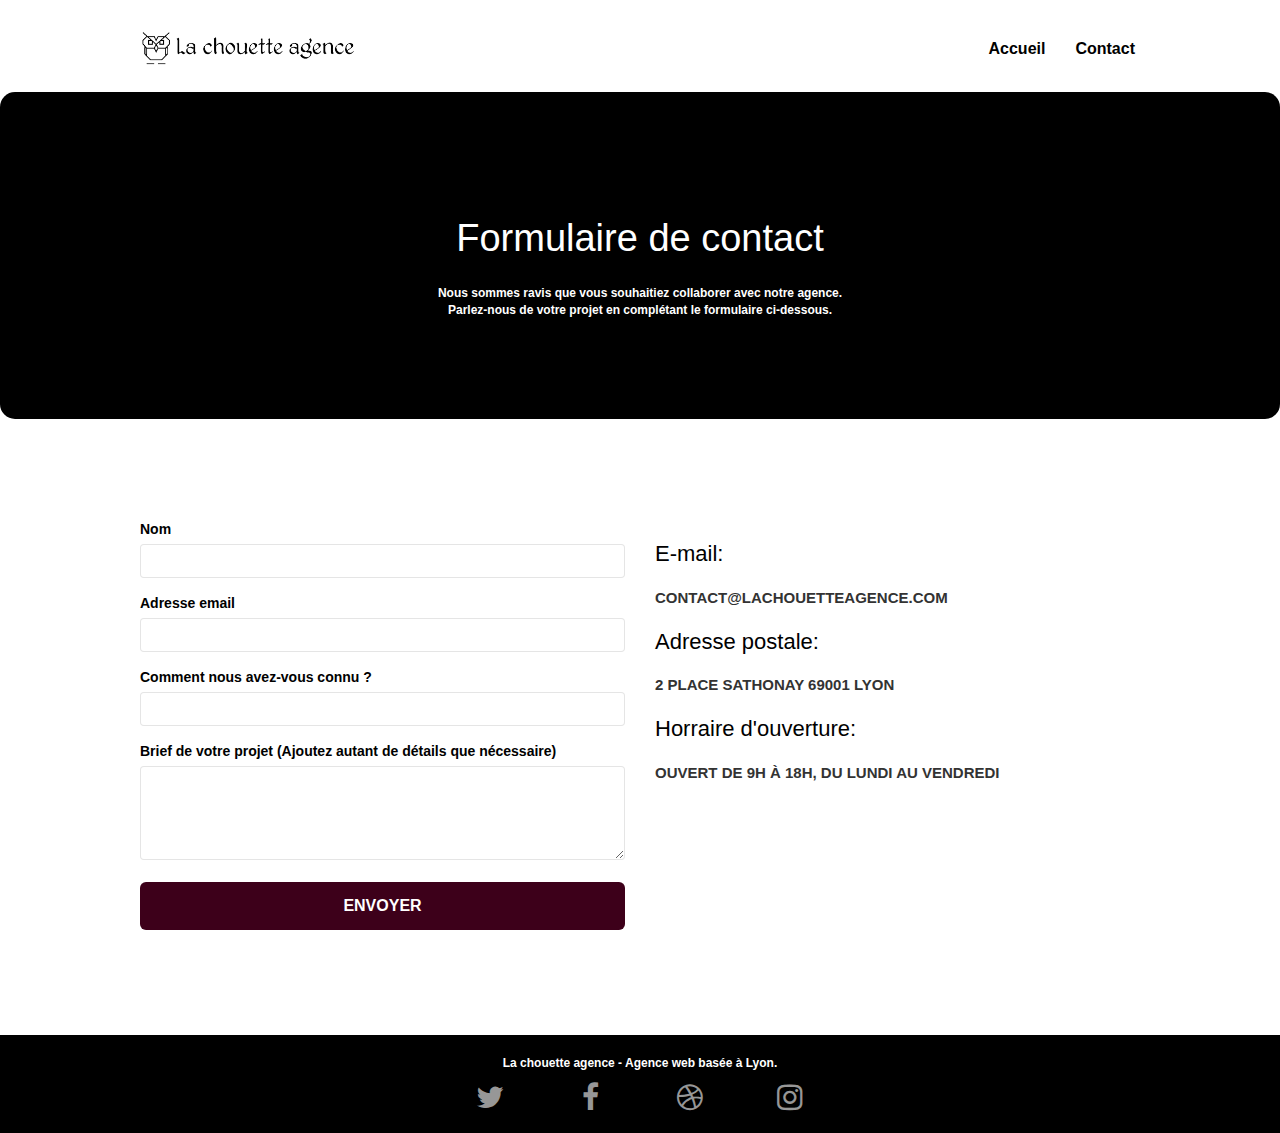
==== page2.html @ 6f84eaac "page2" ====
<!doctype html>
<html lang="fr">
  <head>
    <meta charset="utf-8">
    <meta name="keywords" content="">
	<title>Contactez-nous | La chouette agence</title>
    <meta name="description" content="Formulaire de contact de l'entreprise de web design, La chouette Agence">
    <meta name="viewport" content="width=device-width, initial-scale=1.0, viewport-fit=cover">
    <link rel="shortcut icon" type="image/png" href="favicon.jpg">
    
	<link rel="stylesheet" type="text/css" href="./css/bootstrap.min.css">
	<link rel="stylesheet" type="text/css" href="style.css">
	<link rel="stylesheet" type="text/css" href="./css/font-awesome.min.css">
	<link rel="stylesheet" type="text/css" href="./css/et-line.min.css">
	
    
	<script async src="./js/jquery-2.1.0.js"></script>
	<script async src="./js/blocs.js"></script>
	<script async src="./js/jqBoostrapValidation.min.js"></script>
	<script defer src="./js/jquery.touchSwipe.min.js"></script>
	<script aysnc src="./js/gmaps.min.js"></script>
	<script async src="./js/formHandler.js"></script>
    
    
<!-- Analytics -->
 
<!-- Analytics END -->
 </head>
 <body>
<!-- Principal conteneur -->
<div class="page-container">
    
<!-- bloc-0 -->
<header>
  <div class="bloc bgc-white l-bloc " id="bloc-0">
	<div class="container bloc-sm">
		<nav class="navbar row">
			<div class="navbar-header">
				<a class="navbar-brand" href="index.html"><img src="img/la-chouette-agence.png" alt="atlanta web design logo" height="40" /></a>
			</div>
			<div class="collapse navbar-collapse navbar-1 special-dropdown-nav">
				<ul class="site-navigation nav navbar-nav">
					<li>
						<a href="index.html">Accueil</a>
					</li>
					<li>
					</li>
					<li>
						<a href="page2.html">Contact</a>
					</li>
				</ul>
			</div>
		</nav>
	</div>
  </div>
</header>
<!-- bloc-0 END -->

<!-- bloc-6 -->
<section>
  <div class="bloc bgc-dark-black  d-bloc " id="bloc-6">
	<div class="container bloc-lg">
		<div class="row">
			<div class="col-sm-12">
				<h1 class="text-center hero-bloc-text tc-white">
					Formulaire de contact
				</h1>
				<p class="text-center mg-lg tc-white tight-width-whitespace" style="z-index: 99;position: relative;">
					Nous sommes ravis que vous souhaitiez collaborer avec notre agence.<br>
					Parlez-nous de votre projet en complétant le formulaire ci-dessous.
				</p>
			</div>
		</div>
	</div>
  </div>
</section>
<!-- bloc-6 END -->

<!-- bloc-7 -->
<section>
  <div class="bloc bgc-white l-bloc" id="bloc-7">
	<div class="container bloc-lg">
		<div class="row">
			<div class="col-sm-6 ">
				<form id="form_1">
					<div class="form-group">
						<label for="name">
							Nom
						</label>
						<input id="name" class="form-control" required />
					</div>
					<div class="form-group">
						<label for="email">
							Adresse email
						</label>
						<input id="email" class="form-control" type="email" required />
					</div>
					<div class="form-group">
						<label for="input_504">
							Comment nous avez-vous connu ?
						</label>
						<input class="form-control" type="email" required id="input_504" />
					</div>
					<div class="form-group">
						<label for="message">
							Brief de votre projet (Ajoutez autant de détails que nécessaire)<br>
						</label><textarea id="message" class="form-control" rows="4" cols="50" required></textarea>
					</div> 
					<div class="text-center">
					    <button class="bloc-button btn btn-lg btn-block cta-hero btn btn-dark-red" type="submit">
						  Envoyer
					    </button>
					</div>
				</form>
			</div>
			<div class="col-sm-6 tc-black">
				<h2>E-mail:</h2>
				<a href="mailto:contact@lachouetteagence.com"><h3>contact@lachouetteagence.com</h3></a>
				<h2>Adresse postale:</h2>
				<a href="https://www.google.fr/maps/place/2+Place+Sathonay,+69001+Lyon/@45.7695241,4.8279733,17z/data=!3m1!4b1!4m5!3m4!1s0x47f4eb020f3664e9:0x13e3d71752922c1f!8m2!3d45.7695241!4d4.8301673"><h3>2 place Sathonay 69001 Lyon</h3></a>
				<h2>Horraire d'ouverture:</h2>
				<h3>Ouvert de 9h à 18h, du lundi au vendredi</h3>
			</div>
		</div>
	</div>
  </div>
</section>
<!-- bloc-7 END -->

<!-- ScrollToTop Button -->
<a class="bloc-button btn btn-darkand-white btn-d scrollToTop" onclick="scrollToTarget('1')"><span class="fa fa-chevron-up"></span></a>
<!-- ScrollToTop Button END-->


<!-- Footer - bloc-8 -->
<footer>
	<div class="bloc bgc-dark-black-footer d-bloc" id="bloc-8">
	  <div class="container bloc-sm">
		  <div class="row">
			  <div class="col-sm-12">
				  <p class="text-center white">
					  La chouette agence - Agence web basée à Lyon.<br>
				  </p>
				  <div class="row row-no-gutters social">
					  <div class="col-sm-3">
						  <div class="text-center">
							  <a class="social" href="https://twitter.com/?lang=fr">
								  <span class="sr-only">Twitter</span>
								  <span class="fa fa-twitter icon-md"></span>
							  </a>
						  </div>
					  </div>
					  <div class="col-sm-3">
						  <div class="text-center">
							  <a class="social" href="https://www.facebook.com/">
								  <span class="sr-only">Facebook</span>
								  <span class="fa fa-facebook icon-md" ></span>
							  </a>
						  </div>
					  </div>
					  <div class="col-sm-3">
						  <div class="text-center">
							  <a class="social" href="https://dribbble.com/">
								  <span class="sr-only">Dribble</span>
								  <span class="fa fa-dribbble icon-md" ></span>
							  </a>
						  </div>
					  </div>
					  <div class="col-sm-3">
						  <div class="text-center">
							  <a class="social" href="https://www.instagram.com/?hl=fr">
								  <span class="sr-only">Instagram</span>
								  <span class="fa fa-instagram icon-md"></span>
							  </a>
						  </div>
					  </div>
				   </div>
			  </div>
		  </div>
	  </div>
	</div>
  </footer>
<!-- Footer - bloc-8 END -->

</div>
<!-- Principal conteneur END -->
    

</body>
</html>
---- style.css ----
body {
    margin: 0;
    padding: 0;
    background: #FFF;
    overflow-x: hidden;
    -webkit-font-smoothing: antialiased;
    -moz-osx-font-smoothing: grayscale;
}

a,
button {
    transition: all .3s ease-in-out;
    outline: none!important;
    border: none;
    border-radius: 20px 20px 20px 20px;
}

a:hover {
    text-decoration: none;
    cursor: pointer;
}

#page-loading-blocs-notifaction {
    position: fixed;
    top: 0;
    bottom: 0;
    width: 100%;
    z-index: 100000;
    background: #FFFFFF url("img/pageload-spinner.gif") no-repeat center center;
}

.bloc {
    width: 100%;
    clear: both;
    background: 50% 50% no-repeat;
    padding: 0 50px;
    -webkit-background-size: cover;
    -moz-background-size: cover;
    -o-background-size: cover;
    background-size: cover;
    position: relative;
}

.bloc .container {
    padding-left: 0;
    padding-right: 0;
}

.bloc-lg {
    padding: 100px 50px;
}

.bloc-md {
    padding: 50px;
}

.bloc-sm {
    padding: 20px 50px;
}
#bloc-8 {
    justify-content: center; 
    display: flex;
}

.bg-center,
.bg-l-edge,
.bg-r-edge,
.bg-t-edge,
.bg-b-edge,
.bg-tl-edge,
.bg-bl-edge,
.bg-tr-edge,
.bg-br-edge,
.bg-repeat {
    -webkit-background-size: auto!important;
    -moz-background-size: auto!important;
    -o-background-size: auto!important;
    background-size: auto!important;
}

.bg-repeat {
    background: repeat;
}

.bg-t-edge {
    background: top no-repeat;
}

.bloc-bg-texture::before {
    content: "";
    background-size: 2px 2px;
    position: absolute;
    top: 0;
    bottom: 0;
    left: 0;
    right: 0;
}

.texture-paper::before {
    background: url("img/texture-paper.png");
    background-size: 280px 280px;
}

.b-parallax {
    background-attachment: fixed;
}

.d-bloc {
    color: rgba(255, 255, 255, .7);
}

.d-bloc button:hover {
    color: rgba(255, 255, 255, .9);
}

.d-bloc .icon-round,
.d-bloc .icon-square,
.d-bloc .icon-rounded,
.d-bloc .icon-semi-rounded-a,
.d-bloc .icon-semi-rounded-b {
    border-color: rgba(255, 255, 255, .9);
}

.d-bloc .divider-h span {
    border-color: rgba(255, 255, 255, .2);
}

.d-bloc .a-btn,
.d-bloc .navbar a,
.d-bloc .navbar-brand,
.d-bloc a .icon-sm,
.d-bloc a .icon-md,
.d-bloc a .icon-lg,
.d-bloc a .icon-xl,
.d-bloc h1 a,
.d-bloc h2 a,
.d-bloc h3 a,
.d-bloc h4 a,
.d-bloc h5 a,
.d-bloc h6 a,
.d-bloc p a {
    color: rgba(255, 255, 255, .6);
}

.d-bloc .a-btn:hover,
.d-bloc .navbar a:hover,
.d-bloc .navbar-brand:hover,
.d-bloc a:hover .icon-sm,
.d-bloc a:hover .icon-md,
.d-bloc a:hover .icon-lg,
.d-bloc a:hover .icon-xl,
.d-bloc h1 a:hover,
.d-bloc h2 a:hover,
.d-bloc h3 a:hover,
.d-bloc h4 a:hover,
.d-bloc h5 a:hover,
.d-bloc h6 a:hover,
.d-bloc p a:hover {
    color: rgba(255, 255, 255, 1);
}

.d-bloc .navbar-toggle .icon-bar {
    background: rgba(255, 255, 255, 1);
}

.d-bloc .btn-wire,
.d-bloc .btn-wire:hover {
    color: rgba(255, 255, 255, 1);
    border-color: rgba(255, 255, 255, 1);
}

.d-bloc .panel {
    color: rgba(0, 0, 0, .5);
}

.d-bloc .panel button:hover {
    color: rgba(0, 0, 0, .7);
}

.d-bloc .panel icon {
    border-color: rgba(0, 0, 0, .7);
}

.d-bloc .panel .divider-h span {
    border-color: rgba(0, 0, 0, .1);
}

.d-bloc .panel .a-btn {
    color: rgba(0, 0, 0, .6);
}

.d-bloc .panel .a-btn:hover {
    color: rgba(0, 0, 0, 1);
}

.d-bloc .panel .btn-wire,
.d-bloc .panel .btn-wire:hover {
    color: rgba(0, 0, 0, .7);
    border-color: rgba(0, 0, 0, .3);
}

.d-bloc .panel,
.l-bloc {
    color: rgba(0, 0, 0, .5);
}

.d-bloc .panel button:hover,
.l-bloc button:hover {
    color: rgba(0, 0, 0, .7);
}

.l-bloc .icon-round,
.l-bloc .icon-square,
.l-bloc .icon-rounded,
.l-bloc .icon-semi-rounded-a,
.l-bloc .icon-semi-rounded-b {
    border-color: rgba(0, 0, 0, .7);
}

.d-bloc .panel .divider-h span,
.l-bloc .divider-h span {
    border-color: rgba(0, 0, 0, .1);
}

.d-bloc .panel .a-btn,
.l-bloc .a-btn,
.l-bloc .navbar a,
.l-bloc .navbar-brand,
.l-bloc a .icon-sm,
.l-bloc a .icon-md,
.l-bloc a .icon-lg,
.l-bloc a .icon-xl,
.l-bloc h1 a,
.l-bloc h2 a,
.l-bloc h3 a,
.l-bloc h4 a,
.l-bloc h5 a,
.l-bloc h6 a,
.l-bloc p a {
    color: rgba(0, 0, 0, .6);
}

.d-bloc .panel .a-btn:hover,
.l-bloc .a-btn:hover,
.l-bloc .navbar a:hover,
.l-bloc .navbar-brand:hover,
.l-bloc a:hover .icon-sm,
.l-bloc a:hover .icon-md,
.l-bloc a:hover .icon-lg,
.l-bloc a:hover .icon-xl,
.l-bloc h1 a:hover,
.l-bloc h2 a:hover,
.l-bloc h3 a:hover,
.l-bloc h4 a:hover,
.l-bloc h5 a:hover,
.l-bloc h6 a:hover,
.l-bloc p a:hover {
    color: rgba(0, 0, 0, 1);
}

.l-bloc .navbar-toggle .icon-bar {
    color: rgba(0, 0, 0, .6);
}

.d-bloc .panel .btn-wire,
.d-bloc .panel .btn-wire:hover,
.l-bloc .btn-wire,
.l-bloc .btn-wire:hover {
    color: rgba(0, 0, 0, .7);
    border-color: rgba(0, 0, 0, .3);
}

.voffset {
    margin-top: 30px;
}

.voffset-lg {
    margin-top: 80px;
}

.row-no-gutters {
    display: flex;
    flex-direction: row;
    justify-content: space-between;
    margin-right: 0;
    margin-left: 0;
}

.row.row-no-gutters > [class^="col-"],
.row.row-no-gutters > [class*=" col-"] {
    padding-right: 0;
    padding-left: 0;
}

#bloc-1-hero h1 {
    font-size: 32px;
}

.navbar {
    margin-bottom: 0;
    z-index: 1;
}

.navbar-brand {
    height: auto;
    padding: 3px 15px;
    font-size: 25px;
    font-weight: normal;
    font-weight: 600;
    line-height: 44px;
}

.navbar-brand img {
    max-height: 200px;
    margin: 0 5px 0 0;
    display: inline;
}

.navbar-brand img[src$=svg] {
    min-width: 100px;
}

.nav-center .navbar-brand img {
    margin: 0;
}

.navbar .nav {
    padding-top: 2px;
    margin-right: -16px;
    float: right;
    z-index: 1;
}

.nav > li {
    float: left;
    margin-top: 4px;
    font-size: 16px;
}

.navbar-nav .open .dropdown-menu > li > a {
    text-align: inherit;
}

.nav > li a:hover,
.nav > li a:focus {
    background: transparent;
}

.navbar-toggle {
    margin: 10px 10px 0 0;
    border: 0px;
}

.navbar-toggle:hover {
    background: transparent!important;
}

.navbar-toggle .icon-bar {
    background-color: rgba(0, 0, 0, .5);
    width: 26px;
}

.nav-invert .navbar .nav {
    float: left;
}

.nav-invert .navbar-header,
.nav-invert .navbar-brand {
    float: right;
    position: relative;
    z-index: 2;
}

@media (min-width: 768px) {
    .site-navigation {
        position: absolute;
        top: 50%;
        right: 20px;
        transform: translate(0, -50%);
        -webkit-transform: translateY(-50%);
    }
    .nav > li .dropdown-menu a,
    .nav > li .dropdown-menu a:hover {
        color: #484848;
    }
    .nav-invert .site-navigation {
        left: 0;
        right: 0;
    }
    .nav-center {
        text-align: center;
    }
    .nav-center .navbar-header {
        width: 100%;
    }
    .nav-center .navbar-header,
    .nav-center .navbar-brand,
    .nav-center .nav > li {
        float: none;
        display: inline-block;
    }
    .nav-center .site-navigation {
        position: relative;
        width: 100%;
        right: 0;
        margin-right: 0px;
        margin-top: 20px;
    }
    .nav-center.mini-nav .navbar-toggle {
        float: none;
        margin: 10px auto 0;
    }
}

.nav > li > .dropdown a {
    background: none!important;
    display: block;
    padding: 14px 15px;
}

nav .caret {
    margin: 0 5px;
}

.dropdown-menu .dropdown-menu {
    top: -8px;
    left: 100%;
}

.dropdown-menu .dropmenu-flow-right {
    top: 100%;
    left: 0;
    margin-left: -1px;
    border-top-left-radius: 0;
    border-top-right-radius: 0;
}

.dropdown-menu .dropdown span {
    border: 4px solid black;
    border-top-color: transparent;
    border-right-color: transparent;
    border-bottom-color: transparent;
    margin: 6px -5px 0 0!important;
    float: right;
}

.mg-md {
    margin-top: 10px;
    margin-bottom: 20px;
}

.mg-lg {
    margin-top: 10px;
    margin-bottom: 40px;
}

.btn {
    margin: 0 5px 5px 0;
}

.btn.pull-right {
    margin: 0 0 5px 5px;
}

.btn-d,
.btn-d:hover,
.btn-d:focus {
    color: #FFF;
    background: rgba(0, 0, 0, .3);
}

button {
    outline: none!important;
}

.btn-rd {
    border-radius: 40px;
}

.btn-clean {
    border: 1px solid rgba(0, 0, 0, .08);
    border-bottom-color: rgba(0, 0, 0, .1);
    text-shadow: 0 1px 0 rgba(0, 0, 1, .1);
    box-shadow: 0 1px 3px rgba(0, 0, 1, .25), inset 0 1px 0 0 rgba(255, 255, 255, .15);
}

.icon-md {
    font-size: 30px!important;
}

.icon-lg {
    font-size: 60px!important;
}

.sm-shadow {
    text-shadow: 0 1px 2px rgba(0, 0, 0, .3);
}

.panel-sq,
.panel-sq .panel-heading,
.panel-sq .panel-footer {
    border-radius: 0;
}

.panel-rd {
    border-radius: 30px;
}

.panel-rd .panel-heading {
    border-radius: 29px 29px 0 0;
}

.panel-rd .panel-footer {
    border-radius: 0 0 29px 29px;
}

.form-control {
    border-color: rgba(0, 0, 0, .1);
    box-shadow: none;
}

.scrollToTop {
    width: 40px;
    height: 40px;
    position: fixed;
    bottom: 20px;
    right: 20px;
    opacity: 0;
    z-index: 500;
    transition: all .3s ease-in-out;
}

.scrollToTop span {
    margin-top: 6px;
}

.showScrollTop {
    font-size: 14px;
    opacity: 1;
}

a[data-lightbox] {
    position: relative;
    display: block;
    text-align: center;
}

a[data-lightbox]:hover::before {
    content: "+";
    font-family: "HelveticaNeue-Light", "Helvetica Neue Light", "Helvetica Neue", Helvetica, Arial;
    font-size: 32px;
    width: 50px;
    height: 50px;
    margin-left: -25px;
    border-radius: 50%;
    background: rgba(0, 0, 0, .6);
    color: #FFF;
    font-weight: 100;
    z-index: 1;
    position: absolute;
    top: 50%;
    transform: translateY(-50%);
    -webkit-transform: translateY(-50%);
}

a[data-lightbox]:hover img {
    opacity: 0.6;
    -webkit-animation-fill-mode: none;
    animation-fill-mode: none;
}

#lightbox-modal {
    display: flex;
    align-items: center;
}

#lightbox-modal .modal-dialog {
    width: 90%;
    max-width: 900px;
    margin: 0 auto 0;
}

#lightbox-modal .modal-dialog img {
    max-height: 90vh;
    margin: 0 auto;
}

.lightbox-caption {
    padding: 20px;
    color: #FFF;
    background: rgba(0, 0, 0, .5);
    position: absolute;
    left: 15px;
    right: 15px;
    bottom: 5px;
}

.close-lightbox {
    color: #FFF;
    font-size: 30px;
    position: absolute;
    top: 20px;
    right: 20px;
    z-index: 20;
    background: rgba(0, 0, 0, .5);
    border: none;
    line-height: 30px;
    padding: 0 9px 5px;
    opacity: 0.3;
}

.close-lightbox:hover,
.next-lightbox:hover,
.prev-lightbox:hover {
    opacity: 1.0;
    color: #FFF;
}

.next-lightbox,
.prev-lightbox {
    font-size: 20px;
    color: rgba(255, 255, 255, .9);
    background: rgba(0, 0, 0, .5);
    transition: all .2s ease-in-out;
    position: absolute;
    top: 45%;
    z-index: 1;
    opacity: 0.4;
}

.next-lightbox {
    padding: 6px 8px 1px 13px;
    right: 25px;
}

.prev-lightbox {
    padding: 6px 13px 1px 10px;
    left: 25px;
}

.snapshot-lb .modal-body {
    padding-bottom: 45px;
}

.snapshot-lb .lightbox-caption {
    padding: 0;
    color: rgba(0, 0, 0, .5);
    background: none;
}

h1,
h2 {
    z-index: 99;
    position: relative;
}
h3,
h4,
h5,
h6,
p,
label,
.btn,
a {
    font-family: "helvetica";
    font-weight: bold;
    color: black !important;
}
a:hover {
    color: #FC9B9B !important;
}
.container {
    max-width: 1000px;
}

.hero-bloc-text {
    font-size: 38px;
}

.hero-bloc-text-sub {
    font-size: 36px;
}

.statement-bloc-text {
    line-height: 26px;
    font-style: italic;
    font-size: 20px;
    text-align: center;
    font-weight: lighter;
    max-width: 520px;
    margin: auto auto auto auto;
}

p {
    font-size: 12px;
}

.tight-width-whitespace {
    max-width: 600px;
    margin: auto auto auto auto;
}

.h1 {
    font-size: 20px;
    font-family: "Open Sans";
}

.cta-hero {
    margin-top: 22px;
    color: #FFFFFF!important;
    text-transform: uppercase;
    padding: 12px 28px 12px 28px;
    font-size: 16px;
    font-weight: 700;
}

.social {
    max-width: 400px;
    margin: auto auto auto auto;
}
.link-hidden {
    visibility: hidden;
}
h2 {
    font-size: 22px;
    line-height: 1.4em;
}

h3 {
    font-size: 15px;
    text-transform: uppercase;
    font-weight: 700;
    color: #333333!important;
}

.med-width-whitespace {
    max-width: 800px;
    margin: auto auto auto auto;
    box-shadow: 0px 0px 0px #000000;
}

h1 {
    color: #333333!important;
}

h4 {
    color: #333333!important;
}

.icons {
    margin-bottom: 14px;
    margin-top: 24px;
}

.white {
    color: #FFFFFF!important;
}

.portfolio-thumb {
    margin-bottom: 24px;
}

.portfolio-row {
    margin-bottom: 44px;
    margin-top: 50px;
}

.avatar {
    box-shadow: 0px 4px 9px rgba(0, 0, 0, 0.3);
}

.black-background {
    background-color: rgba(165, 147, 99, 0.7);
    padding: 40px 40px 40px 40px;
}

.bold-link {
    font-weight: 900;
    text-decoration: underline!important;
}

.bgc-white {
    background-color: #FFFFFF;
}

.bgc-dark-slate-blue {
    background-color: #364577;
}

.bgc-atomic-tangerine {
    background-color: #F3976C;
}
.bgc-dark-red {
    background-color:#1B001A;
    color: white !important;
}
.bgc-dark-purple {
    background: #3D001A;
}
.bgc-dark-black {
    background-color: black;
    border-radius: 15px 15px 15px 15px;
    color: white !important;
}
.bgc-dark-black-footer {
    background-color: black;
    color: white !important;
}
.tc-white {
    color: #FFFFFF!important;
}
.tc-black {
     color: black !important;
}
.tc-light-red {
     color: #FF5765 !important;
}

.btn-dark-red {
    background: #3D001A;
    color: #FFFFFF!important;
}
.btn-dark-red:hover {
    background: #3D001A;
    opacity: 0.7;
    color: #FFFFFF!important;
}
.btn-darkand-white {
    background-color: #FFFFFF;
    color: black;
}
.btn-darkand-white:hover {
    background-color: #FFFFFF !important;
    color: black;
}
.btn-atomic-tangerine {
    background: #F3976C;
    color: #FFFFFF!important;
}

.btn-atomic-tangerine:hover {
    background: #c27956!important;
    color: #FFFFFF!important;
}

.ltc-white {
    color: #FFFFFF!important;
}

.ltc-white:hover {
    color: #cccccc!important;
}

.ltc-atomic-tangerine {
    color: #F3976C!important;
}

.ltc-atomic-tangerine:hover {
    color: #c27956!important;
}

.icon-dark-slate-blue {
    color: #364577!important;
    border-color: #364577!important;
}

.bg-dots-bg {
    background-image: url("img/dots-bg.png");
}

.bg-lines-h2-bg {
    background-image: url("img/lines-h2-bg.png");
}

.bg-banniere {
    background-image: url("img/la-chouette-agence-banniere.jpg");
}

.bg-presentation {
    background-image: url("img/image-de-presentation.bmp");
}

@media (max-width: 1024px) {
    .bloc {
        padding-left: 20px;
        padding-right: 20px;
    }
    .bloc.full-width-bloc,
    .bloc-tile-2.full-width-bloc .container,
    .bloc-tile-3.full-width-bloc .container,
    .bloc-tile-4.full-width-bloc .container {
        padding-left: 0;
        padding-right: 0;
    }
}

@media (max-width: 992px) and (min-width: 768px) {
    .navbar .nav {
        max-width: 80%
    }
    .nav-center.navbar .nav {
        max-width: 100%
    }
}

@media only screen and (min-width: 768px) and (max-width: 1024px) and (orientation: landscape) {
    .b-parallax {
        background-attachment: scroll;
    }
}

@media only screen and (min-width: 1024px) and (max-width: 1366px) and (-webkit-min-device-pixel-ratio: 1.5) {
    .b-parallax {
        background-attachment: scroll;
    }
}

@media (max-width: 991px) {
    .container {
        width: 100%;
    }
    .b-parallax {
        background-attachment: scroll;
    }
    .page-container,
    #hero-bloc {
        overflow-x: hidden;
        position: relative;
    }
    
    .bloc-group,
    .bloc-group .bloc {
        display: block;
        width: 100%;
    }
    .bloc-fill-screen .fill-bloc-top-edge,
    .bloc-fill-screen .fill-bloc-bottom-edge {
        padding: 0 20px;
    }
}

@media (max-width: 767px) {
    .page-container {
        overflow-x: hidden;
        position: relative;
    }
    h1,
    h2,
    h3,
    h4,
    h5,
    h6,
    p,
    #disqus_thread {
        padding-left: 10px!important;
        padding-right: 10px!important;
    }
    .b-parallax {
        background-attachment: scroll;
    }
    .navbar .nav {
        padding-top: 0;
        border-top: 1px solid rgba(0, 0, 0, .2);
        float: none!important;
    }
    .navbar.row {
        margin-left: 0;
        margin-right: 0;
    }
    .site-navigation {
        position: inherit;
        transform: none;
        -webkit-transform: none;
        -ms-transform: none;
    }
    .nav > li {
        margin-top: 0;
        border-bottom: 1px solid rgba(0, 0, 0, .1);
        background: rgba(0, 0, 0, .05);
        text-align: left;
        padding-left: 15px;
        width: 100%;
    }
    .nav > li:hover {
        background: rgba(0, 0, 0, .08);
    }
    .dropdown .dropdown a .caret {
        float: none;
        margin: 5px 0 0 10px!important;
        border: 4px solid black;
        border-bottom-color: transparent;
        border-right-color: transparent;
        border-left-color: transparent;
    }
    #hero-bloc .navbar .nav {
        background: rgba(0, 0, 0, .8);
    }
    #hero-bloc .navbar .nav a {
        color: rgba(255, 255, 255, .6);
    }
    .hero {
        padding: 50px 0;
    }
    .hero-nav {
        left: -1px;
        right: -1px;
    }
    .navbar-collapse {
        padding: 0;
        overflow-x: hidden;
        -webkit-box-shadow: none;
        box-shadow: none;
    }
    .navbar-brand img {
        max-height: 40px;
        width: auto;
    }
    .nav-invert .navbar-header {
        float: none;
        width: 100%;
    }
    .nav-invert .navbar-toggle {
        float: left;
        margin-left: 10px;
    }
    .bloc {
        padding-left: 0;
        padding-right: 0;
    }
    .bloc-xxl,
    .bloc-xl,
    .bloc-lg {
        padding: 40px 0;
    }
    .bloc-sm,
    .bloc-md {
        padding-left: 0;
        padding-right: 0;
    }
    .bloc-tile-2 .container,
    .bloc-tile-3 .container,
    .bloc-tile-4 .container,
    .bloc-fill-screen .fill-bloc-top-edge,
    .bloc-fill-screen .fill-bloc-bottom-edge {
        padding-left: 0;
        padding-right: 0;
    }
    .a-block {
        padding: 0 10px;
    }
    .btn-dwn {
        display: none;
    }
    .voffset {
        margin-top: 5px;
    }
    .voffset-md {
        margin-top: 20px;
    }
    .voffset-lg {
        margin-top: 30px;
    }
    form {
        padding: 5px;
    }
    .close-lightbox {
        display: inline-block;
    }
    .blocsapp-device-iphone5 {
        background-size: 216px 425px;
        padding-top: 60px;
        width: 216px;
        height: 425px;
    }
    .blocsapp-device-iphone5 img {
        width: 180px;
        height: 320px;
    }
}

@media (max-width: 400px) {
    .bloc {
        padding-left: 0;
        padding-right: 0;
    }
}

@media (max-width: 767px) {
    .bloc-mob-center-text {
        text-align: center;
    }
}
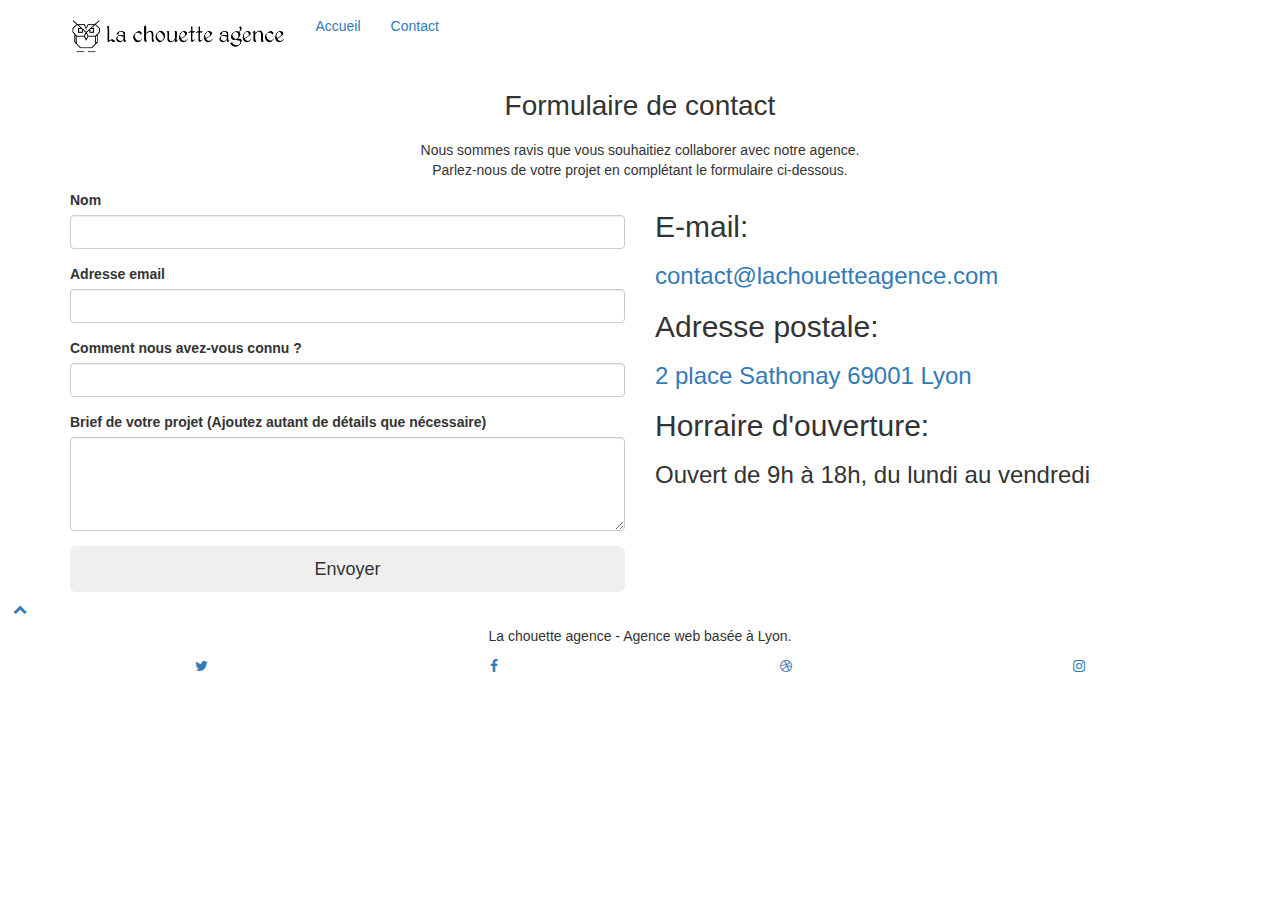
==== commit 6d7f1648: "page2" ====
--- a/page2.html
+++ b/page2.html
@@ -9,16 +9,17 @@
     <link rel="shortcut icon" type="image/png" href="favicon.jpg">
     
 	<link rel="stylesheet" type="text/css" href="./css/bootstrap.min.css">
-	<link rel="stylesheet" type="text/css" href="style.css">
+	<link rel="stylesheet" type="text/css" href="style.min.css">
 	<link rel="stylesheet" type="text/css" href="./css/font-awesome.min.css">
 	<link rel="stylesheet" type="text/css" href="./css/et-line.min.css">
 	
     
-	<script async src="./js/jquery-2.1.0.js"></script>
-	<script async src="./js/blocs.js"></script>
-	<script async src="./js/jqBoostrapValidation.min.js"></script>
+	<script src="./js/jquery-2.1.0.js"></script>
+	<script defer src="./js/blocs.js"></script>
+	<script async src="./js/bootstrap.min.js"></script>
+	<script async src="./js/jqBootstrapValidation.min.js"></script>
 	<script defer src="./js/jquery.touchSwipe.min.js"></script>
-	<script aysnc src="./js/gmaps.min.js"></script>
+	<script async src="./js/gmaps.min.js"></script>
 	<script async src="./js/formHandler.js"></script>
     
     
@@ -37,6 +38,9 @@
 		<nav class="navbar row">
 			<div class="navbar-header">
 				<a class="navbar-brand" href="index.html"><img src="img/la-chouette-agence.png" alt="atlanta web design logo" height="40" /></a>
+			    <button id="nav-toggle" type="button" class="ui-navbar-toggle navbar-toggle" data-toggle="collapse" data-target=".navbar-1">
+					<span class="sr-only">Toggle navigation</span><span class="icon-bar"></span><span class="icon-bar"></span><span class="icon-bar"></span>
+				</button>
 			</div>
 			<div class="collapse navbar-collapse navbar-1 special-dropdown-nav">
 				<ul class="site-navigation nav navbar-nav">
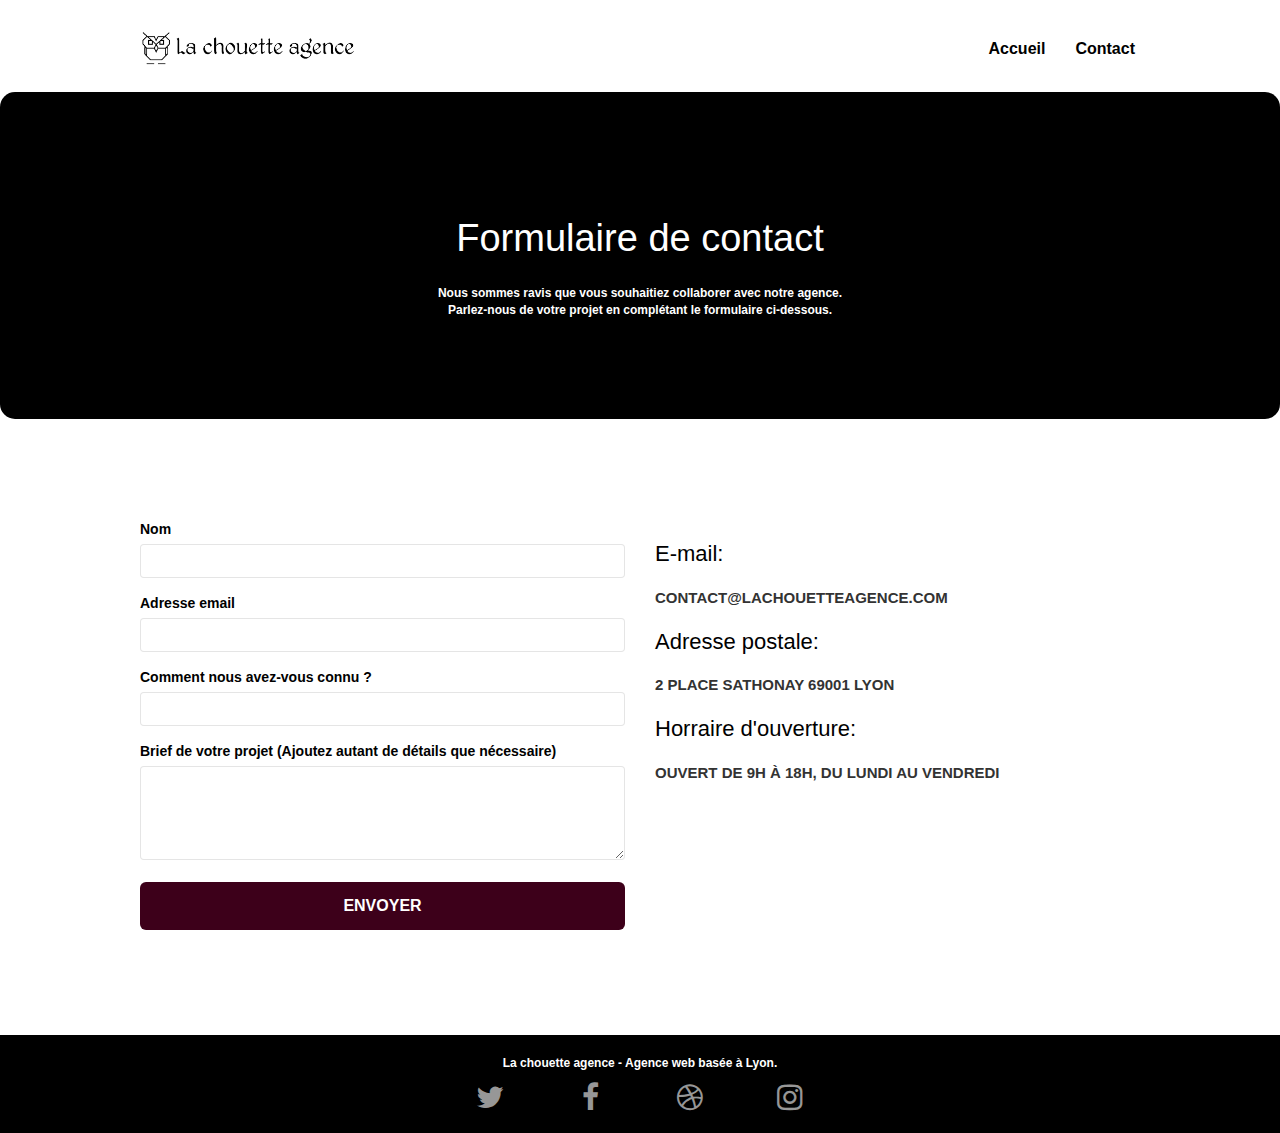
==== commit 3cffe4b5: "page2" ====
--- a/page2.html
+++ b/page2.html
@@ -15,10 +15,10 @@
 	
     
 	<script src="./js/jquery-2.1.0.js"></script>
-	<script defer src="./js/blocs.js"></script>
+	<script async src="./js/blocs.js"></script>
 	<script async src="./js/bootstrap.min.js"></script>
 	<script async src="./js/jqBootstrapValidation.min.js"></script>
-	<script defer src="./js/jquery.touchSwipe.min.js"></script>
+	<script async src="./js/jquery.touchSwipe.min.js"></script>
 	<script async src="./js/gmaps.min.js"></script>
 	<script async src="./js/formHandler.js"></script>
     
--- a/style.min.css
+++ b/style.min.css
@@ -0,0 +1 @@
+body{margin:0;padding:0;background:#FFF;overflow-x:hidden;-webkit-font-smoothing:antialiased;-moz-osx-font-smoothing:grayscale}a,button{transition:all .3s ease-in-out;outline:none!important;border:none;border-radius:20px 20px 20px 20px}a:hover{text-decoration:none;cursor:pointer}#page-loading-blocs-notifaction{position:fixed;top:0;bottom:0;width:100%;z-index:100000;background:#FFF url(img/pageload-spinner.gif) no-repeat center center}.bloc{width:100%;clear:both;background:50% 50% no-repeat;padding:0 50px;-webkit-background-size:cover;-moz-background-size:cover;-o-background-size:cover;background-size:cover;position:relative}.bloc .container{padding-left:0;padding-right:0}.bloc-lg{padding:100px 50px}.bloc-md{padding:50px}.bloc-sm{padding:20px 50px}#bloc-8{justify-content:center;display:flex}.bg-center,.bg-l-edge,.bg-r-edge,.bg-t-edge,.bg-b-edge,.bg-tl-edge,.bg-bl-edge,.bg-tr-edge,.bg-br-edge,.bg-repeat{-webkit-background-size:auto!important;-moz-background-size:auto!important;-o-background-size:auto!important;background-size:auto!important}.bg-repeat{background:repeat}.bg-t-edge{background:top no-repeat}.bloc-bg-texture::before{content:"";background-size:2px 2px;position:absolute;top:0;bottom:0;left:0;right:0}.texture-paper::before{background:url(img/texture-paper.png);background-size:280px 280px}.b-parallax{background-attachment:fixed}.d-bloc{color:rgba(255,255,255,.7)}.d-bloc button:hover{color:rgba(255,255,255,.9)}.d-bloc .icon-round,.d-bloc .icon-square,.d-bloc .icon-rounded,.d-bloc .icon-semi-rounded-a,.d-bloc .icon-semi-rounded-b{border-color:rgba(255,255,255,.9)}.d-bloc .divider-h span{border-color:rgba(255,255,255,.2)}.d-bloc .a-btn,.d-bloc .navbar a,.d-bloc .navbar-brand,.d-bloc a .icon-sm,.d-bloc a .icon-md,.d-bloc a .icon-lg,.d-bloc a .icon-xl,.d-bloc h1 a,.d-bloc h2 a,.d-bloc h3 a,.d-bloc h4 a,.d-bloc h5 a,.d-bloc h6 a,.d-bloc p a{color:rgba(255,255,255,.6)}.d-bloc .a-btn:hover,.d-bloc .navbar a:hover,.d-bloc .navbar-brand:hover,.d-bloc a:hover .icon-sm,.d-bloc a:hover .icon-md,.d-bloc a:hover .icon-lg,.d-bloc a:hover .icon-xl,.d-bloc h1 a:hover,.d-bloc h2 a:hover,.d-bloc h3 a:hover,.d-bloc h4 a:hover,.d-bloc h5 a:hover,.d-bloc h6 a:hover,.d-bloc p a:hover{color:rgba(255,255,255,1)}.d-bloc .navbar-toggle .icon-bar{background:rgba(255,255,255,1)}.d-bloc .btn-wire,.d-bloc .btn-wire:hover{color:rgba(255,255,255,1);border-color:rgba(255,255,255,1)}.d-bloc .panel{color:rgba(0,0,0,.5)}.d-bloc .panel button:hover{color:rgba(0,0,0,.7)}.d-bloc .panel icon{border-color:rgba(0,0,0,.7)}.d-bloc .panel .divider-h span{border-color:rgba(0,0,0,.1)}.d-bloc .panel .a-btn{color:rgba(0,0,0,.6)}.d-bloc .panel .a-btn:hover{color:rgba(0,0,0,1)}.d-bloc .panel .btn-wire,.d-bloc .panel .btn-wire:hover{color:rgba(0,0,0,.7);border-color:rgba(0,0,0,.3)}.d-bloc .panel,.l-bloc{color:rgba(0,0,0,.5)}.d-bloc .panel button:hover,.l-bloc button:hover{color:rgba(0,0,0,.7)}.l-bloc .icon-round,.l-bloc .icon-square,.l-bloc .icon-rounded,.l-bloc .icon-semi-rounded-a,.l-bloc .icon-semi-rounded-b{border-color:rgba(0,0,0,.7)}.d-bloc .panel .divider-h span,.l-bloc .divider-h span{border-color:rgba(0,0,0,.1)}.d-bloc .panel .a-btn,.l-bloc .a-btn,.l-bloc .navbar a,.l-bloc .navbar-brand,.l-bloc a .icon-sm,.l-bloc a .icon-md,.l-bloc a .icon-lg,.l-bloc a .icon-xl,.l-bloc h1 a,.l-bloc h2 a,.l-bloc h3 a,.l-bloc h4 a,.l-bloc h5 a,.l-bloc h6 a,.l-bloc p a{color:rgba(0,0,0,.6)}.d-bloc .panel .a-btn:hover,.l-bloc .a-btn:hover,.l-bloc .navbar a:hover,.l-bloc .navbar-brand:hover,.l-bloc a:hover .icon-sm,.l-bloc a:hover .icon-md,.l-bloc a:hover .icon-lg,.l-bloc a:hover .icon-xl,.l-bloc h1 a:hover,.l-bloc h2 a:hover,.l-bloc h3 a:hover,.l-bloc h4 a:hover,.l-bloc h5 a:hover,.l-bloc h6 a:hover,.l-bloc p a:hover{color:rgba(0,0,0,1)}.l-bloc .navbar-toggle .icon-bar{color:rgba(0,0,0,.6)}.d-bloc .panel .btn-wire,.d-bloc .panel .btn-wire:hover,.l-bloc .btn-wire,.l-bloc .btn-wire:hover{color:rgba(0,0,0,.7);border-color:rgba(0,0,0,.3)}.voffset{margin-top:30px}.voffset-lg{margin-top:80px}.row-no-gutters{display:flex;flex-direction:row;justify-content:space-between;margin-right:0;margin-left:0}.row.row-no-gutters>[class^="col-"],.row.row-no-gutters>[class*=" col-"]{padding-right:0;padding-left:0}#bloc-1-hero h1{font-size:32px}.navbar{margin-bottom:0;z-index:1}.navbar-brand{height:auto;padding:3px 15px;font-size:25px;font-weight:400;font-weight:600;line-height:44px}.navbar-brand img{max-height:200px;margin:0 5px 0 0;display:inline}.navbar-brand img[src$=svg]{min-width:100px}.nav-center .navbar-brand img{margin:0}.navbar .nav{padding-top:2px;margin-right:-16px;float:right;z-index:1}.nav>li{float:left;margin-top:4px;font-size:16px}.navbar-nav .open .dropdown-menu>li>a{text-align:inherit}.nav>li a:hover,.nav>li a:focus{background:transparent}.navbar-toggle{margin:10px 10px 0 0;border:0}.navbar-toggle:hover{background:transparent!important}.navbar-toggle .icon-bar{background-color:rgba(0,0,0,.5);width:26px}.nav-invert .navbar .nav{float:left}.nav-invert .navbar-header,.nav-invert .navbar-brand{float:right;position:relative;z-index:2}@media (min-width:768px){.site-navigation{position:absolute;top:50%;right:20px;transform:translate(0,-50%);-webkit-transform:translateY(-50%)}.nav>li .dropdown-menu a,.nav>li .dropdown-menu a:hover{color:#484848}.nav-invert .site-navigation{left:0;right:0}.nav-center{text-align:center}.nav-center .navbar-header{width:100%}.nav-center .navbar-header,.nav-center .navbar-brand,.nav-center .nav>li{float:none;display:inline-block}.nav-center .site-navigation{position:relative;width:100%;right:0;margin-right:0;margin-top:20px}.nav-center.mini-nav .navbar-toggle{float:none;margin:10px auto 0}}.nav>li>.dropdown a{background:none!important;display:block;padding:14px 15px}nav .caret{margin:0 5px}.dropdown-menu .dropdown-menu{top:-8px;left:100%}.dropdown-menu .dropmenu-flow-right{top:100%;left:0;margin-left:-1px;border-top-left-radius:0;border-top-right-radius:0}.dropdown-menu .dropdown span{border:4px solid #000;border-top-color:transparent;border-right-color:transparent;border-bottom-color:transparent;margin:6px -5px 0 0!important;float:right}.mg-md{margin-top:10px;margin-bottom:20px}.mg-lg{margin-top:10px;margin-bottom:40px}.btn{margin:0 5px 5px 0}.btn.pull-right{margin:0 0 5px 5px}.btn-d,.btn-d:hover,.btn-d:focus{color:#FFF;background:rgba(0,0,0,.3)}button{outline:none!important}.btn-rd{border-radius:40px}.btn-clean{border:1px solid rgba(0,0,0,.08);border-bottom-color:rgba(0,0,0,.1);text-shadow:0 1px 0 rgba(0,0,1,.1);box-shadow:0 1px 3px rgba(0,0,1,.25),inset 0 1px 0 0 rgba(255,255,255,.15)}.icon-md{font-size:30px!important}.icon-lg{font-size:60px!important}.sm-shadow{text-shadow:0 1px 2px rgba(0,0,0,.3)}.panel-sq,.panel-sq .panel-heading,.panel-sq .panel-footer{border-radius:0}.panel-rd{border-radius:30px}.panel-rd .panel-heading{border-radius:29px 29px 0 0}.panel-rd .panel-footer{border-radius:0 0 29px 29px}.form-control{border-color:rgba(0,0,0,.1);box-shadow:none}.scrollToTop{width:40px;height:40px;position:fixed;bottom:20px;right:20px;opacity:0;z-index:500;transition:all .3s ease-in-out}.scrollToTop span{margin-top:6px}.showScrollTop{font-size:14px;opacity:1}a[data-lightbox]{position:relative;display:block;text-align:center}a[data-lightbox]:hover::before{content:"+";font-family:"HelveticaNeue-Light","Helvetica Neue Light","Helvetica Neue",Helvetica,Arial;font-size:32px;width:50px;height:50px;margin-left:-25px;border-radius:50%;background:rgba(0,0,0,.6);color:#FFF;font-weight:100;z-index:1;position:absolute;top:50%;transform:translateY(-50%);-webkit-transform:translateY(-50%)}a[data-lightbox]:hover img{opacity:.6;-webkit-animation-fill-mode:none;animation-fill-mode:none}#lightbox-modal{display:flex;align-items:center}#lightbox-modal .modal-dialog{width:90%;max-width:900px;margin:0 auto 0}#lightbox-modal .modal-dialog img{max-height:90vh;margin:0 auto}.lightbox-caption{padding:20px;color:#FFF;background:rgba(0,0,0,.5);position:absolute;left:15px;right:15px;bottom:5px}.close-lightbox{color:#FFF;font-size:30px;position:absolute;top:20px;right:20px;z-index:20;background:rgba(0,0,0,.5);border:none;line-height:30px;padding:0 9px 5px;opacity:.3}.close-lightbox:hover,.next-lightbox:hover,.prev-lightbox:hover{opacity:1;color:#FFF}.next-lightbox,.prev-lightbox{font-size:20px;color:rgba(255,255,255,.9);background:rgba(0,0,0,.5);transition:all .2s ease-in-out;position:absolute;top:45%;z-index:1;opacity:.4}.next-lightbox{padding:6px 8px 1px 13px;right:25px}.prev-lightbox{padding:6px 13px 1px 10px;left:25px}.snapshot-lb .modal-body{padding-bottom:45px}.snapshot-lb .lightbox-caption{padding:0;color:rgba(0,0,0,.5);background:none}h1,h2{z-index:99;position:relative}h3,h4,h5,h6,p,label,.btn,a{font-family:"helvetica";font-weight:700;color:black!important}a:hover{color:#FC9B9B!important}.container{max-width:1000px}.hero-bloc-text{font-size:38px}.hero-bloc-text-sub{font-size:36px}.statement-bloc-text{line-height:26px;font-style:italic;font-size:20px;text-align:center;font-weight:lighter;max-width:520px;margin:auto auto auto auto}p{font-size:12px}.tight-width-whitespace{max-width:600px;margin:auto auto auto auto}.h1{font-size:20px;font-family:"Open Sans"}.cta-hero{margin-top:22px;color:#FFFFFF!important;text-transform:uppercase;padding:12px 28px 12px 28px;font-size:16px;font-weight:700}.social{max-width:400px;margin:auto auto auto auto}.link-hidden{visibility:hidden}h2{font-size:22px;line-height:1.4em}h3{font-size:15px;text-transform:uppercase;font-weight:700;color:#333333!important}.med-width-whitespace{max-width:800px;margin:auto auto auto auto;box-shadow:0 0 0 #000}h1{color:#333333!important}h4{color:#333333!important}.icons{margin-bottom:14px;margin-top:24px}.white{color:#FFFFFF!important}.portfolio-thumb{margin-bottom:24px}.portfolio-row{margin-bottom:44px;margin-top:50px}.avatar{box-shadow:0 4px 9px rgba(0,0,0,.3)}.black-background{background-color:rgba(165,147,99,.7);padding:40px 40px 40px 40px}.bold-link{font-weight:900;text-decoration:underline!important}.bgc-white{background-color:#FFF}.bgc-dark-slate-blue{background-color:#364577}.bgc-atomic-tangerine{background-color:#F3976C}.bgc-dark-red{background-color:#1B001A;color:white!important}.bgc-dark-purple{background:#3D001A}.bgc-dark-black{background-color:#000;border-radius:15px 15px 15px 15px;color:white!important}.bgc-dark-black-footer{background-color:#000;color:white!important}.tc-white{color:#FFFFFF!important}.tc-black{color:black!important}.tc-light-red{color:#FF5765!important}.btn-dark-red{background:#3D001A;color:#FFFFFF!important}.btn-dark-red:hover{background:#3D001A;opacity:.7;color:#FFFFFF!important}.btn-darkand-white{background-color:#FFF;color:#000}.btn-darkand-white:hover{background-color:#FFFFFF!important;color:#000}.btn-atomic-tangerine{background:#F3976C;color:#FFFFFF!important}.btn-atomic-tangerine:hover{background:#c27956!important;color:#FFFFFF!important}.ltc-white{color:#FFFFFF!important}.ltc-white:hover{color:#cccccc!important}.ltc-atomic-tangerine{color:#F3976C!important}.ltc-atomic-tangerine:hover{color:#c27956!important}.icon-dark-slate-blue{color:#364577!important;border-color:#364577!important}.bg-dots-bg{background-image:url(img/dots-bg.png)}.bg-lines-h2-bg{background-image:url(img/lines-h2-bg.png)}.bg-banniere{background-image:url(img/la-chouette-agence-banniere.jpg)}.bg-presentation{background-image:url(img/image-de-presentation.bmp)}@media (max-width:1024px){.bloc{padding-left:20px;padding-right:20px}.bloc.full-width-bloc,.bloc-tile-2.full-width-bloc .container,.bloc-tile-3.full-width-bloc .container,.bloc-tile-4.full-width-bloc .container{padding-left:0;padding-right:0}}@media (max-width:992px) and (min-width:768px){.navbar .nav{max-width:80%}.nav-center.navbar .nav{max-width:100%}}@media only screen and (min-width:768px) and (max-width:1024px) and (orientation:landscape){.b-parallax{background-attachment:scroll}}@media only screen and (min-width:1024px) and (max-width:1366px) and (-webkit-min-device-pixel-ratio:1.5){.b-parallax{background-attachment:scroll}}@media (max-width:991px){.container{width:100%}.b-parallax{background-attachment:scroll}.page-container,#hero-bloc{overflow-x:hidden;position:relative}.bloc-group,.bloc-group .bloc{display:block;width:100%}.bloc-fill-screen .fill-bloc-top-edge,.bloc-fill-screen .fill-bloc-bottom-edge{padding:0 20px}}@media (max-width:767px){.page-container{overflow-x:hidden;position:relative}h1,h2,h3,h4,h5,h6,p,#disqus_thread{padding-left:10px!important;padding-right:10px!important}.b-parallax{background-attachment:scroll}.navbar .nav{padding-top:0;border-top:1px solid rgba(0,0,0,.2);float:none!important}.navbar.row{margin-left:0;margin-right:0}.site-navigation{position:inherit;transform:none;-webkit-transform:none;-ms-transform:none}.nav>li{margin-top:0;border-bottom:1px solid rgba(0,0,0,.1);background:rgba(0,0,0,.05);text-align:left;padding-left:15px;width:100%}.nav>li:hover{background:rgba(0,0,0,.08)}.dropdown .dropdown a .caret{float:none;margin:5px 0 0 10px!important;border:4px solid #000;border-bottom-color:transparent;border-right-color:transparent;border-left-color:transparent}#hero-bloc .navbar .nav{background:rgba(0,0,0,.8)}#hero-bloc .navbar .nav a{color:rgba(255,255,255,.6)}.hero{padding:50px 0}.hero-nav{left:-1px;right:-1px}.navbar-collapse{padding:0;overflow-x:hidden;-webkit-box-shadow:none;box-shadow:none}.navbar-brand img{max-height:40px;width:auto}.nav-invert .navbar-header{float:none;width:100%}.nav-invert .navbar-toggle{float:left;margin-left:10px}.bloc{padding-left:0;padding-right:0}.bloc-xxl,.bloc-xl,.bloc-lg{padding:40px 0}.bloc-sm,.bloc-md{padding-left:0;padding-right:0}.bloc-tile-2 .container,.bloc-tile-3 .container,.bloc-tile-4 .container,.bloc-fill-screen .fill-bloc-top-edge,.bloc-fill-screen .fill-bloc-bottom-edge{padding-left:0;padding-right:0}.a-block{padding:0 10px}.btn-dwn{display:none}.voffset{margin-top:5px}.voffset-md{margin-top:20px}.voffset-lg{margin-top:30px}form{padding:5px}.close-lightbox{display:inline-block}.blocsapp-device-iphone5{background-size:216px 425px;padding-top:60px;width:216px;height:425px}.blocsapp-device-iphone5 img{width:180px;height:320px}}@media (max-width:400px){.bloc{padding-left:0;padding-right:0}}@media (max-width:767px){.bloc-mob-center-text{text-align:center}}